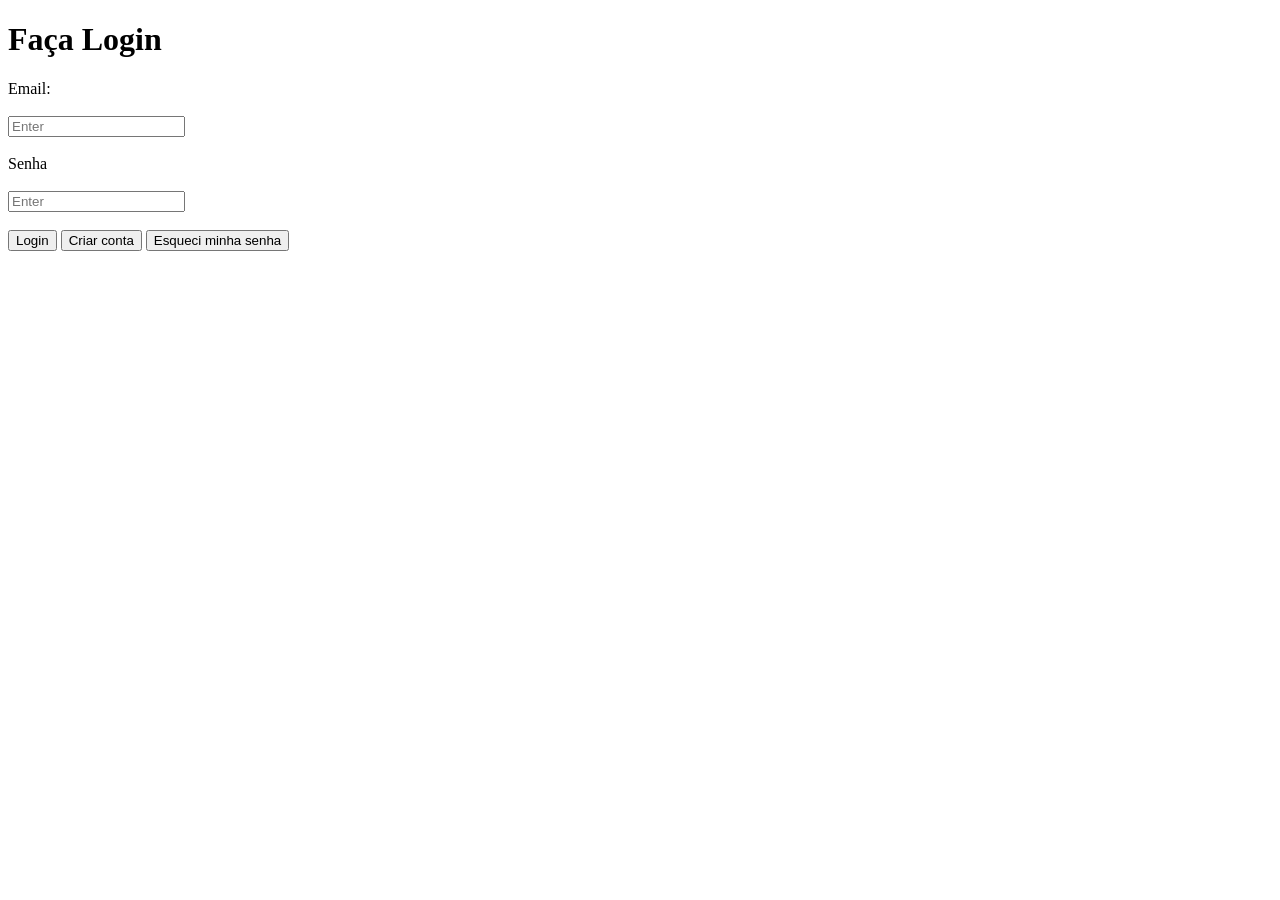
==== index.html @ 4bd2d700 "mudei um texto" ====
<!DOCTYPE html>
<html lang="en">
<head>
    <meta charset="UTF-8">
    <meta http-equiv="X-UA-Compatible" content="IE=edge">
    <meta name="viewport" content="width=device-width, initial-scale=1.0">
    <title>Login </title>
</head>
<body>
    <h1>Faça Login</h1>

    <form method = "post">
        <label for="email">Email:</label><br><br>
        <input type="email" name="email" id="email" placeholder="Enter" required><br><br>

        <label for="Senha">Senha</label><br><br>
        <input type="password" name="senha" id="senha" placeholder="Enter" required><br><br>
        
        <button type= "submit">Login</button>

        <button>Criar conta</button>
        <button>Esqueci minha senha</button>
    </from>

    
</body>
</html>
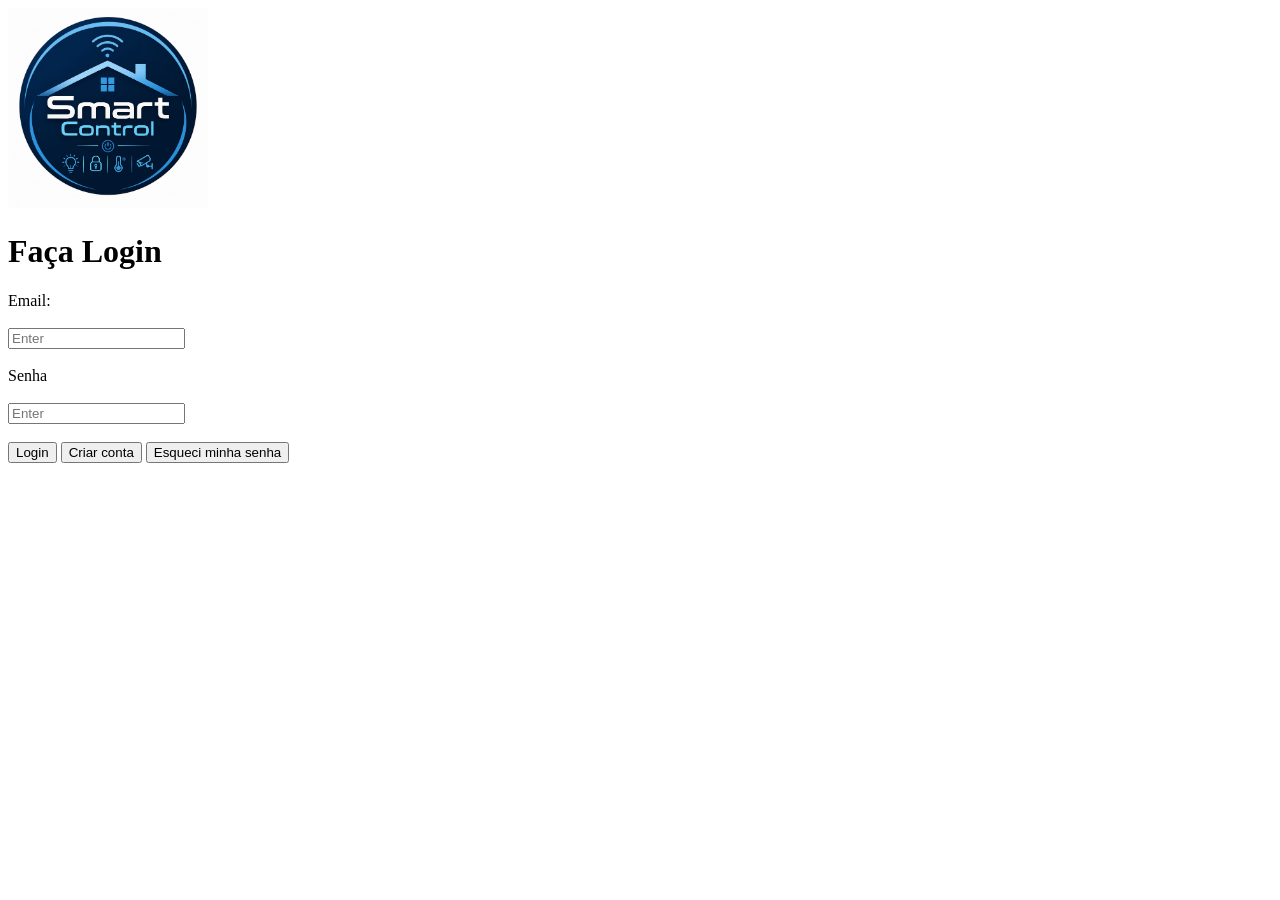
==== commit d82418cd: "fiz tudo" ====
--- a/index.html
+++ b/index.html
@@ -1,15 +1,17 @@
 <!DOCTYPE html>
-<html lang="en">
+<html lang="pt-br">
 <head>
     <meta charset="UTF-8">
     <meta http-equiv="X-UA-Compatible" content="IE=edge">
     <meta name="viewport" content="width=device-width, initial-scale=1.0">
-    <title>Login </title>
+    <title>Login </title> 
 </head>
 <body>
+    <header> <img src="assets/imagem/62be949d-18a4-492d-baa7-9aa6a30f362a(1).jpg" alt="Logo da smart control"width="200" height="200">
+    </header>
     <h1>Faça Login</h1>
 
-    <form method = "post">
+    <form method = "get" action="dashboard.html">
         <label for="email">Email:</label><br><br>
         <input type="email" name="email" id="email" placeholder="Enter" required><br><br>
 
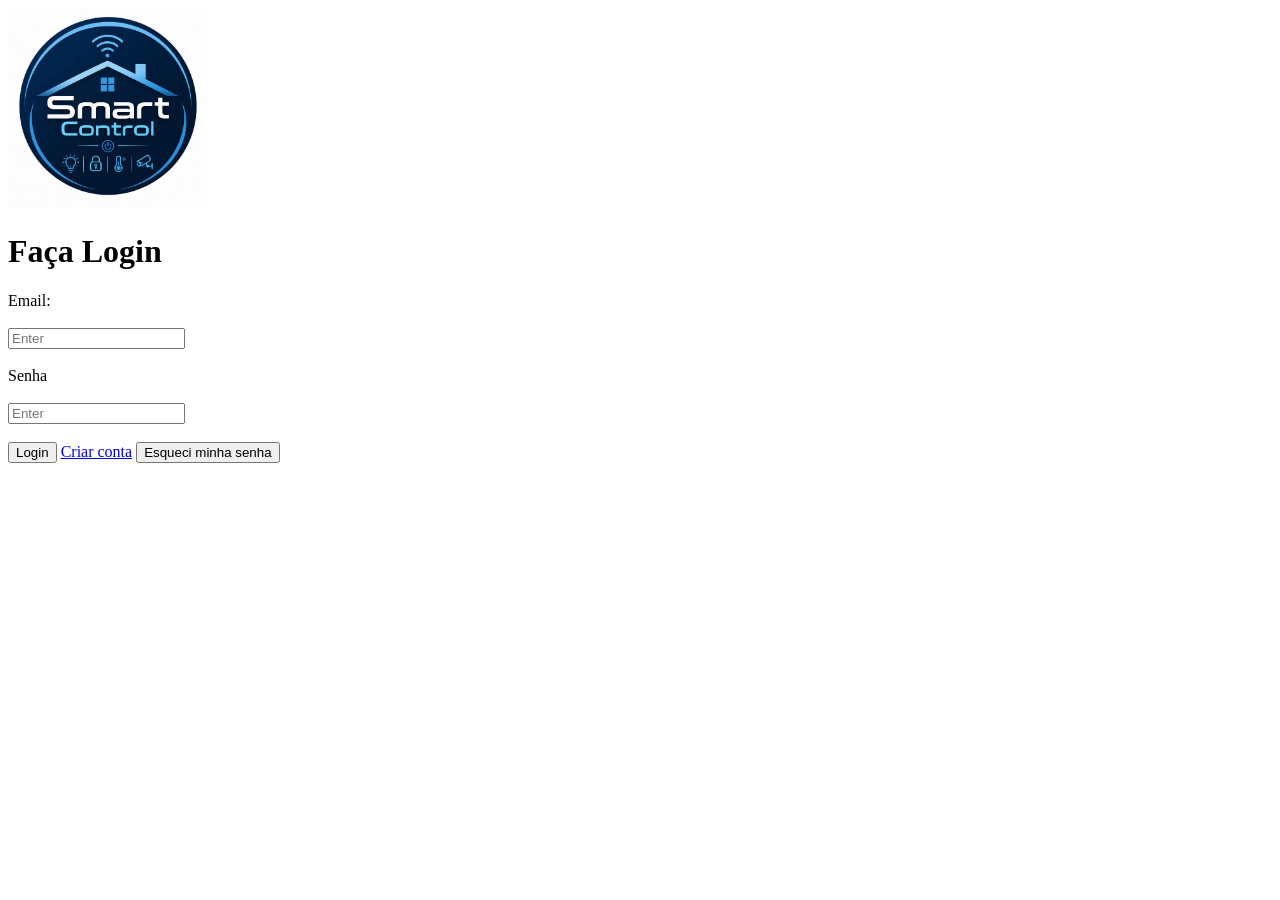
==== commit d1423717: "refiz o cadastro" ====
--- a/index.html
+++ b/index.html
@@ -20,7 +20,7 @@
         
         <button type= "submit">Login</button>
 
-        <button>Criar conta</button>
+       <a href="cadastro.html">Criar conta</a>
         <button>Esqueci minha senha</button>
     </from>
 
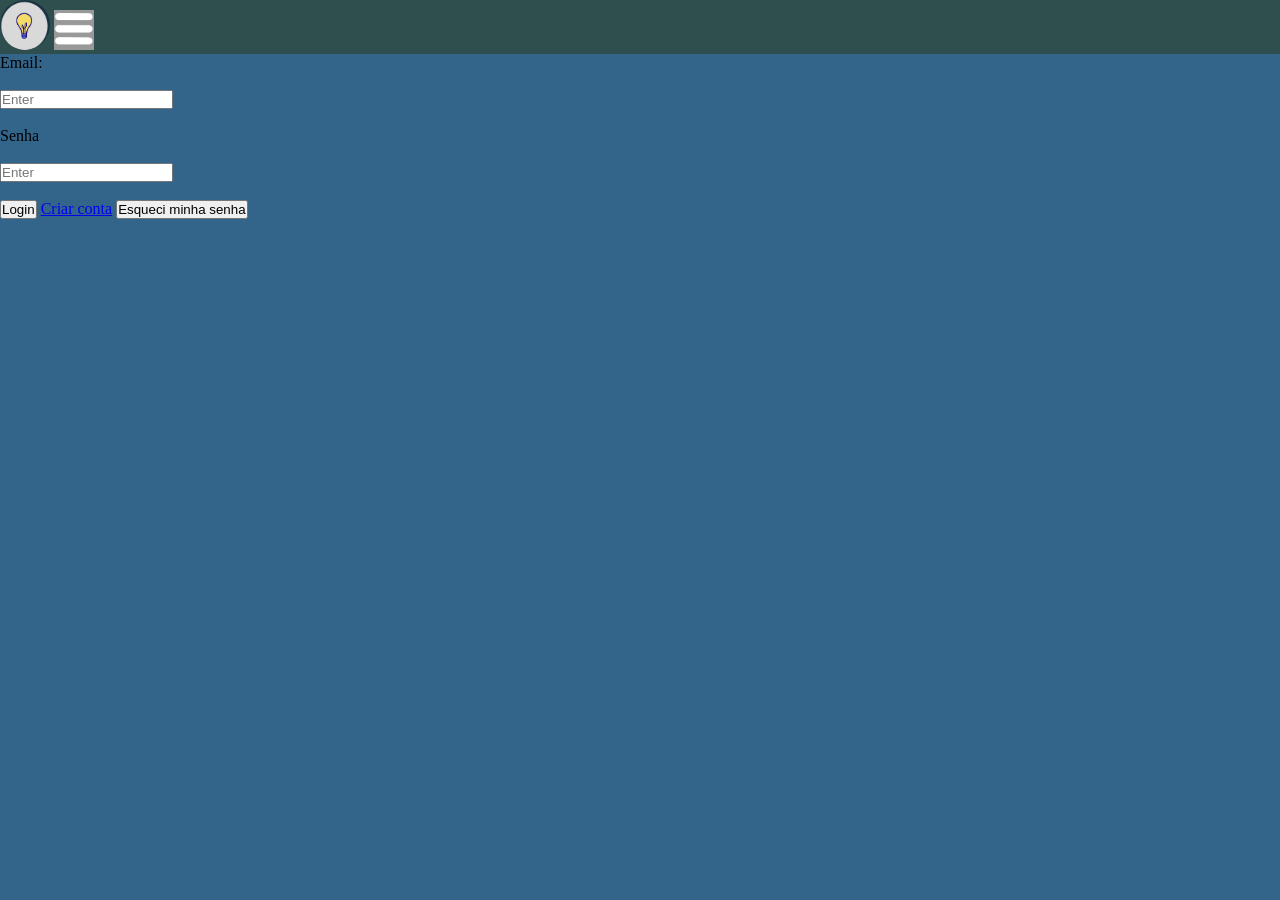
==== commit 90a7618d: "css" ====
--- a/index.html
+++ b/index.html
@@ -5,11 +5,14 @@
     <meta http-equiv="X-UA-Compatible" content="IE=edge">
     <meta name="viewport" content="width=device-width, initial-scale=1.0">
     <title>Login </title> 
+    <link rel="stylesheet" href="assets/css/style.css">
 </head>
 <body>
-    <header> <img src="assets/imagem/62be949d-18a4-492d-baa7-9aa6a30f362a(1).jpg" alt="Logo da smart control"width="200" height="200">
+    <header id="cabecalho">
+         <img id="lampada" src="imagens/icone lapda.png" alt="lampada"width="50" height="50">
+         <img id="Menu" src="imagens/icone de aburgui.png" alt="menu"width="40" height="40">
+    
     </header>
-    <h1>Faça Login</h1>
 
     <form method = "get" action="dashboard.html">
         <label for="email">Email:</label><br><br>
--- a/assets/css/style.css
+++ b/assets/css/style.css
@@ -0,0 +1,32 @@
+*{
+    margin: 0;
+    padding: 0;
+    box-sizing: border-box;
+
+}
+ body {
+     margin: 0;
+     padding: 0;
+ background-color: #33658A;
+    }
+
+#cabecalho {
+    background: #1A3342;
+    background-color: darkslategray;
+}
+
+#lampada{
+border-radius: 50%;
+}
+#menu {
+    border-radius: 10px;
+}
+h1 {
+    color:white;
+}
+
+
+
+
+
+
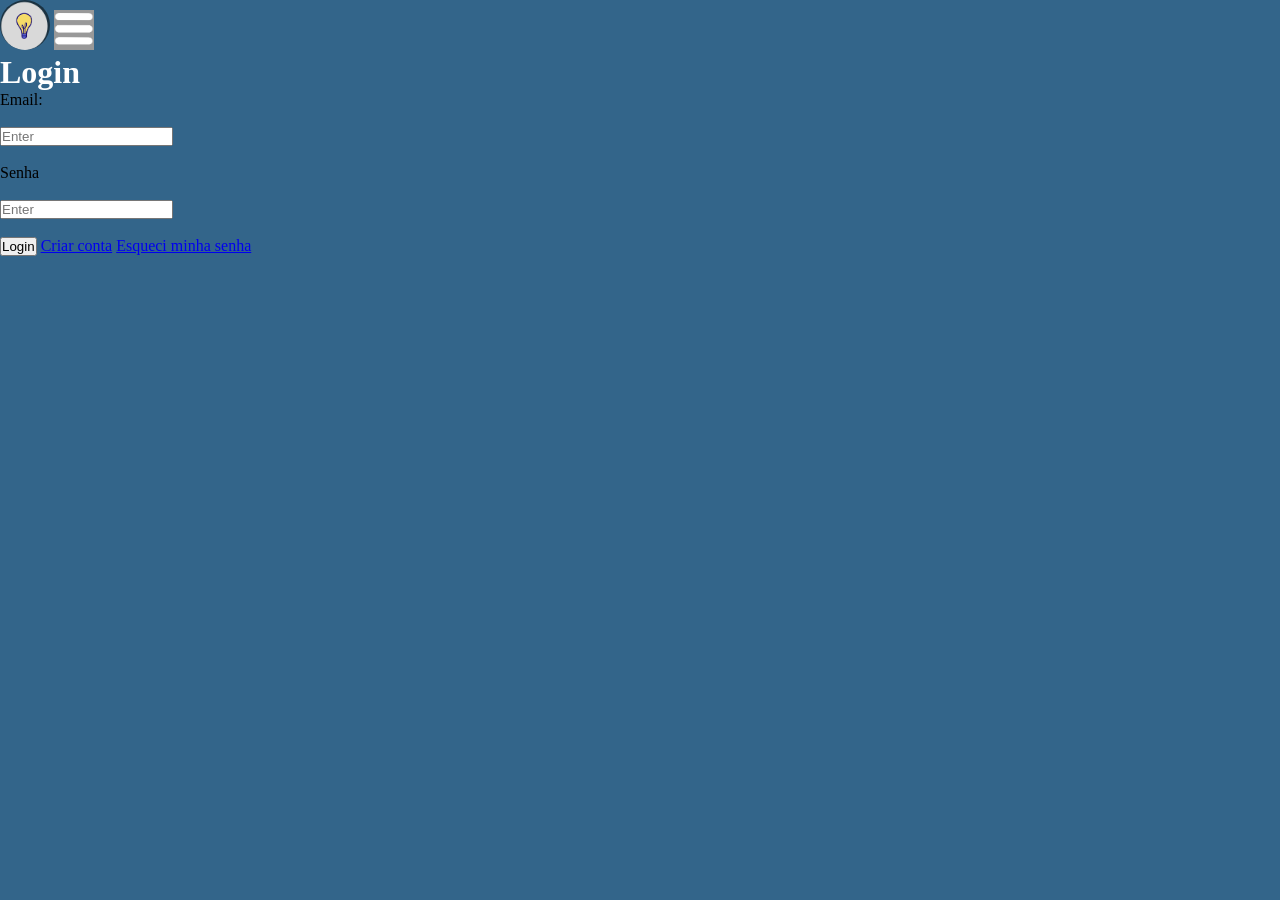
==== commit 954d11d0: "fiz o css mas ta dando errado" ====
--- a/index.html
+++ b/index.html
@@ -7,25 +7,29 @@
     <title>Login </title> 
     <link rel="stylesheet" href="assets/css/style.css">
 </head>
+
 <body>
-    <header id="cabecalho">
-         <img id="lampada" src="imagens/icone lapda.png" alt="lampada"width="50" height="50">
-         <img id="Menu" src="imagens/icone de aburgui.png" alt="menu"width="40" height="40">
+    <header class="cabecalho">
+        <img id="lampada" src="imagens/icone lapda.png" alt="lampada"width="50" height="50">
+            <img id="Menu" src="imagens/icone de aburgui.png" alt="menu"width="40" height="40">
+     </header>
     
-    </header>
-
-    <form method = "get" action="dashboard.html">
-        <label for="email">Email:</label><br><br>
+     <main> 
+        <div class="card_login">
+            <h1>Login</h1>
+        <form method = "get" action="dashboard.html">
+            <label for="email">Email:</label><br><br>
         <input type="email" name="email" id="email" placeholder="Enter" required><br><br>
-
-        <label for="Senha">Senha</label><br><br>
+     <label for="Senha">Senha</label><br><br>
         <input type="password" name="senha" id="senha" placeholder="Enter" required><br><br>
+      <input class="botao_login" type="submit" value="Login">
+    </from>   
         
-        <button type= "submit">Login</button>
-
-       <a href="cadastro.html">Criar conta</a>
-        <button>Esqueci minha senha</button>
-    </from>
+    <a  class="criar_conta"  href="cadastro.html">Criar conta</a>
+        <a class="redefinir_senha" href="redefinir_senha.html">Esqueci minha senha</a>
+         </div>
+        </main>
+  
 
     
 </body>
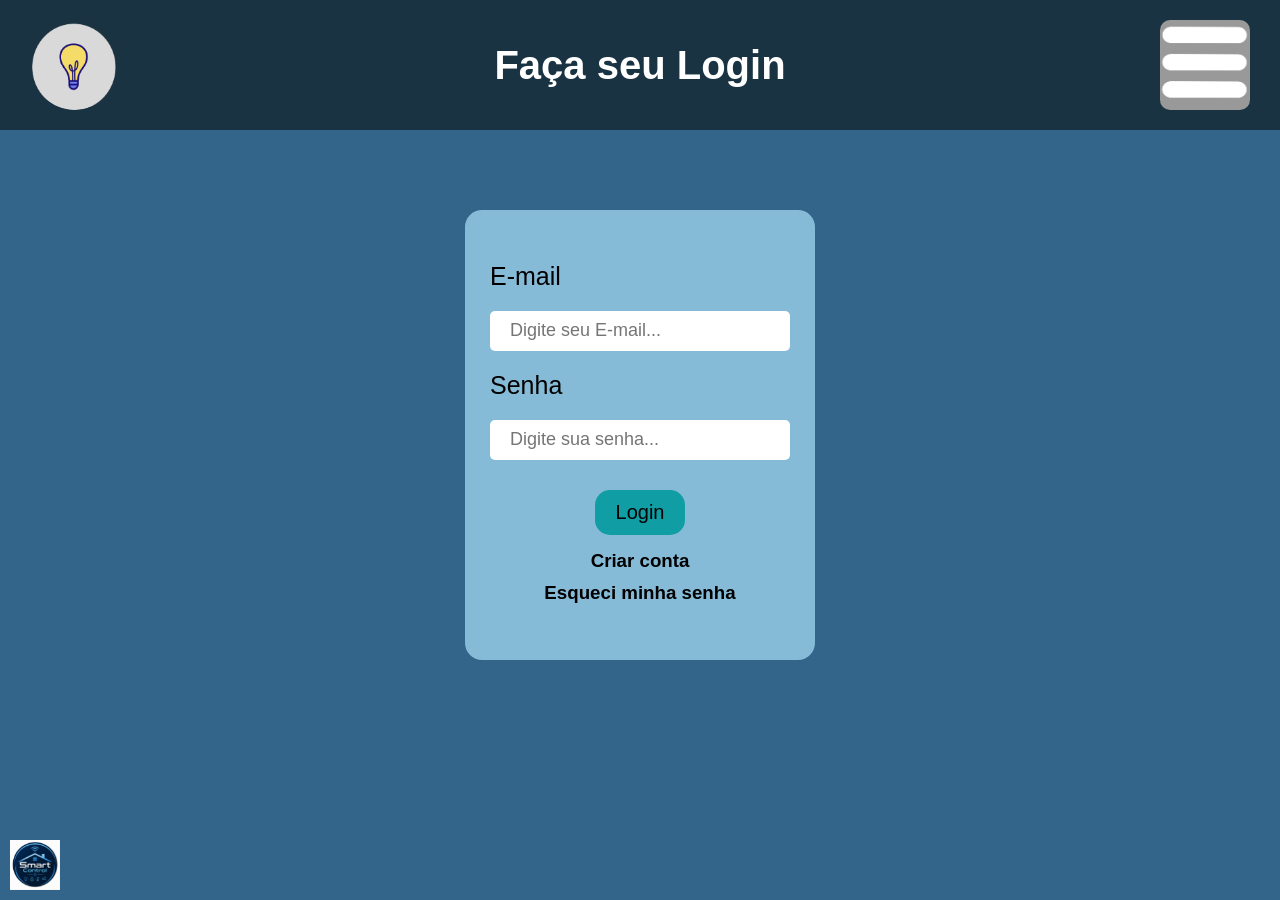
==== commit 186b5ba9: "agora ta bonito" ====
--- a/index.html
+++ b/index.html
@@ -2,35 +2,28 @@
 <html lang="pt-br">
 <head>
     <meta charset="UTF-8">
-    <meta http-equiv="X-UA-Compatible" content="IE=edge">
     <meta name="viewport" content="width=device-width, initial-scale=1.0">
-    <title>Login </title> 
+    <title>Faça seu Login</title>
     <link rel="stylesheet" href="assets/css/style.css">
-</head>
-
+    <link rel="preconnect" href="https://fonts.googleapis.com">
+    <link rel="preconnect" href="https://fonts.gstatic.com" crossorigin>
 <body>
-    <header class="cabecalho">
-        <img id="lampada" src="imagens/icone lapda.png" alt="lampada"width="50" height="50">
-            <img id="Menu" src="imagens/icone de aburgui.png" alt="menu"width="40" height="40">
-     </header>
-    
-     <main> 
-        <div class="card_login">
-            <h1>Login</h1>
-        <form method = "get" action="dashboard.html">
-            <label for="email">Email:</label><br><br>
-        <input type="email" name="email" id="email" placeholder="Enter" required><br><br>
-     <label for="Senha">Senha</label><br><br>
-        <input type="password" name="senha" id="senha" placeholder="Enter" required><br><br>
-      <input class="botao_login" type="submit" value="Login">
-    </from>   
-        
-    <a  class="criar_conta"  href="cadastro.html">Criar conta</a>
-        <a class="redefinir_senha" href="redefinir_senha.html">Esqueci minha senha</a>
-         </div>
-        </main>
-  
-
-    
+    <header id="cabecalho">
+        <img id="lampada" src="imagens/icone lapda.png" alt="Imagem de uma lâmpada">
+        <h1>Faça seu Login</h1>
+        <img id="menu" src="imagens/icone de aburgui.png" alt="Menu">
+    </header>
+    <div id="form">
+        <form method="get" action="dashboard.html" id="formulario">
+            <label for="email">E-mail</label>
+            <input type="email" id="email" placeholder="Digite seu E-mail..." required>
+            <label for="senha">Senha</label>
+            <input type="password" id="senha" placeholder="Digite sua senha..." required minlength="8">
+            <button type="submit">Login</button>
+        </form>
+        <a href="cadastro.html"><h3>Criar conta</h3></a>
+        <a href="esqueci_senha.html"><h3>Esqueci minha senha</h3></a>
+    </div>
+    <img id="logo" src="assets/imagem/62be949d-18a4-492d-baa7-9aa6a30f362a(1).jpg" alt="logo da empresa">
 </body>
 </html>
--- a/assets/css/style.css
+++ b/assets/css/style.css
@@ -1,32 +1,148 @@
-*{
+* {
     margin: 0;
     padding: 0;
     box-sizing: border-box;
+    font-family: Arial, Helvetica, sans-serif;
+}
 
+body {
+    background-color: #33658A;
+    user-select: none;
 }
- body {
-     margin: 0;
-     padding: 0;
- background-color: #33658A;
-    }
 
 #cabecalho {
-    background: #1A3342;
-    background-color: darkslategray;
+    background-color: #1A3342;
+    height: 130px;
+    display: flex;
+    align-items: center;
+    justify-content: space-between;
+    padding: 10px 30px;
 }
 
-#lampada{
-border-radius: 50%;
+h1 {
+    color: white;
+    margin: 0 auto;
+    font-size: 40px;
 }
+
+#lampada {
+    border-radius: 50%;
+    width: 90px;
+    height: 90px;
+    transition: transform 0.2s ease; 
+}
+
+#lampada:hover {
+    transform: scale(1.05);
+}
+
 #menu {
     border-radius: 10px;
+    width: 90px;
+    height: 90px;
+    transition: transform 0.2s ease;
 }
-h1 {
-    color:white;
+
+#menu:hover {
+    transform: scale(1.05);
 }
 
 
 
 
+#formulario {
+    display: flex;
+    justify-content: center;
+    flex-direction: column;
+    text-align: center;
+    align-items: center;
+}
+
+#form {
+    background-color: #86BBD8;
+    width: 350px;
+    height: 450px;
+    display: flex;
+    text-align: center;
+    align-items: center;
+    justify-content: center;
+    flex-direction: column;
+    border-radius: 17px;
+    margin: 80px auto;
+}
 
 
+input {
+    width: 300px;
+    height: 40px;
+    border-radius: 5px;
+    border: none;
+    margin: 20px;
+    user-select: text;
+    font-size: 18px;
+    text-align: left;
+    padding: 10px;
+    transition: transform 0.2s ease;
+}
+
+input:hover {
+    transform: scale(1.05);
+}
+
+::placeholder {
+    padding: 10px;
+}
+
+label {
+    display: flex;
+    font-size: 25px;
+    cursor: pointer;
+}
+
+button {
+    background-color: #119DA4;
+    width: 90px;
+    height: 45px;
+    border: none;
+    border-radius: 15px;
+    font-size: 20px;
+    margin: 10px;
+    cursor: pointer;
+    transition: transform 0.2s ease;
+}
+
+button:hover {
+    transform: scale(1.05);
+}
+
+a {
+    text-decoration: none;
+    color: black;
+    margin: 5px;
+    transition: transform 0.2s ease;
+}
+
+a:hover {
+    transform: scale(1.05);
+}
+
+
+#logo {
+    position: fixed;
+    left: 10px;
+    bottom: 10px;
+    width: 50px;
+    transition: transform 0.2s ease; 
+}
+
+#logo:hover {
+    transform: scale(1.05);
+}
+
+
+
+
+#formulario label {
+    width: 300px;
+    text-align: left;
+}
